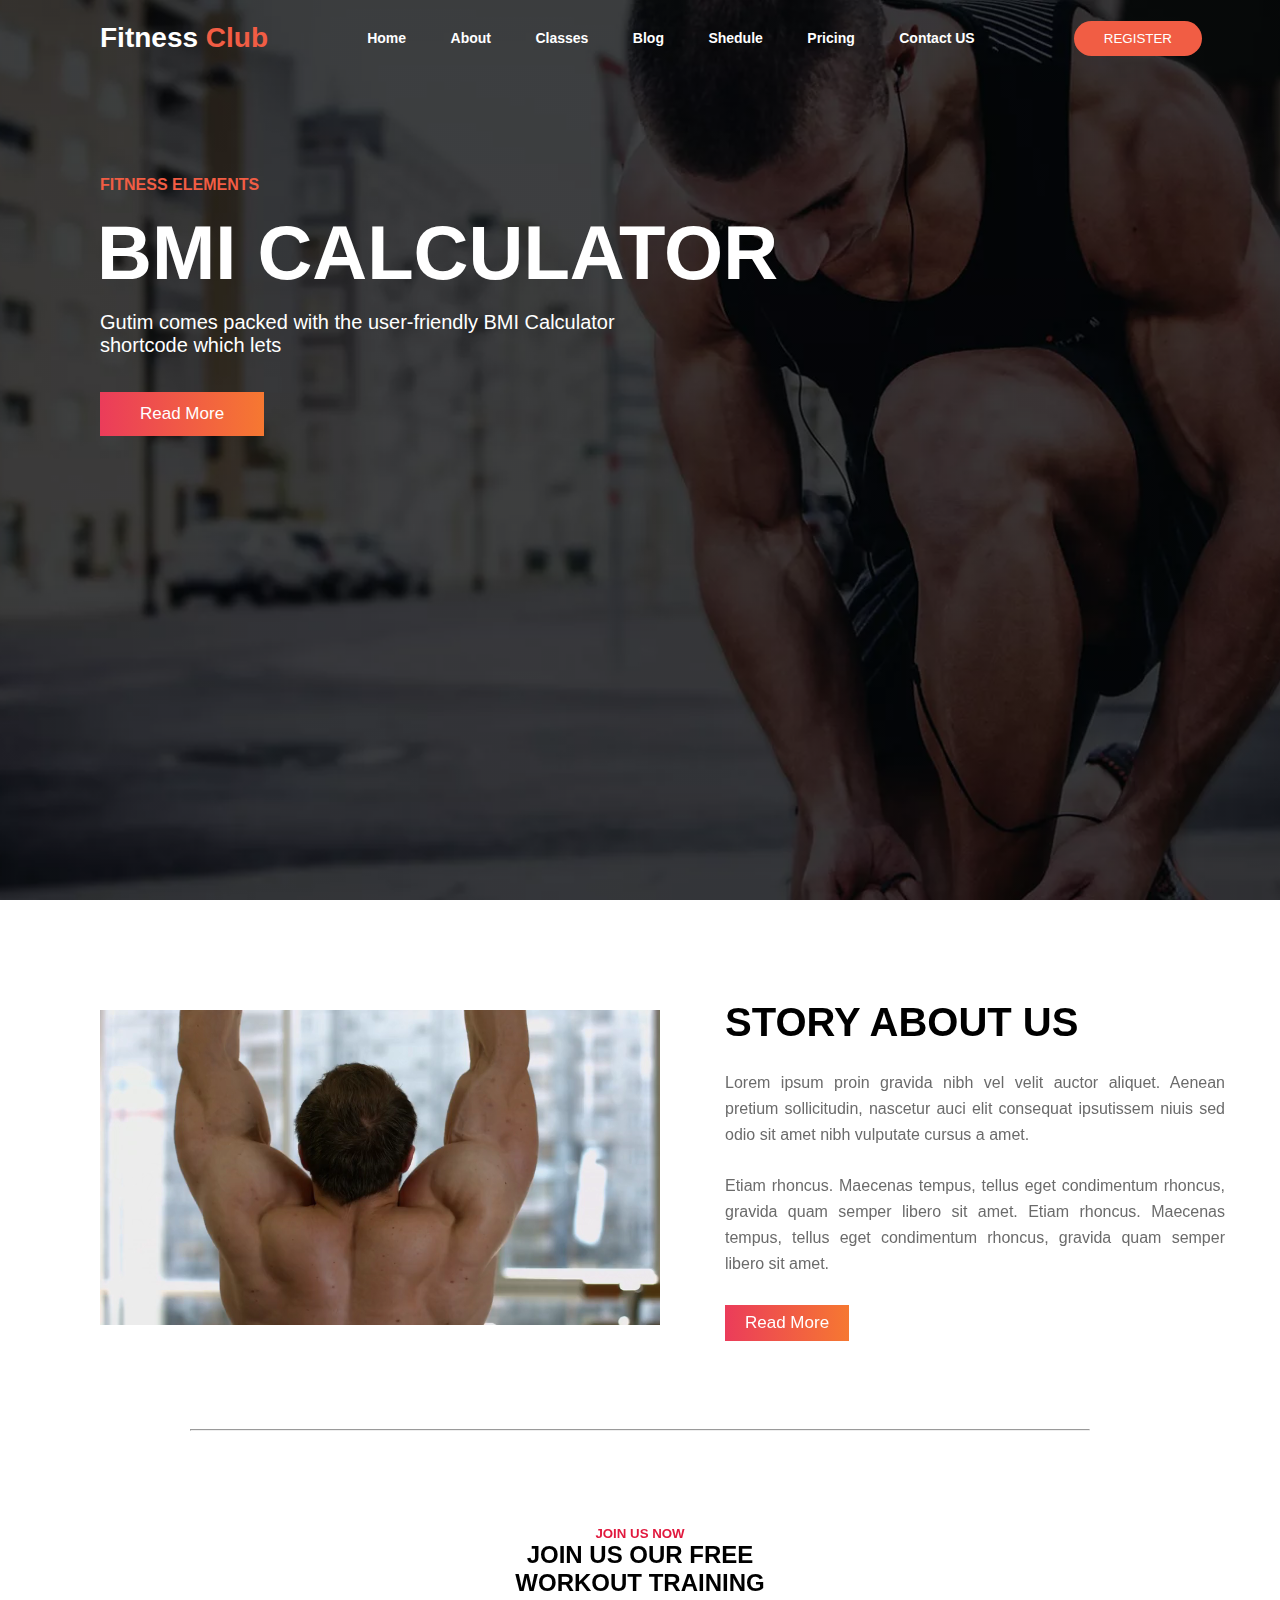
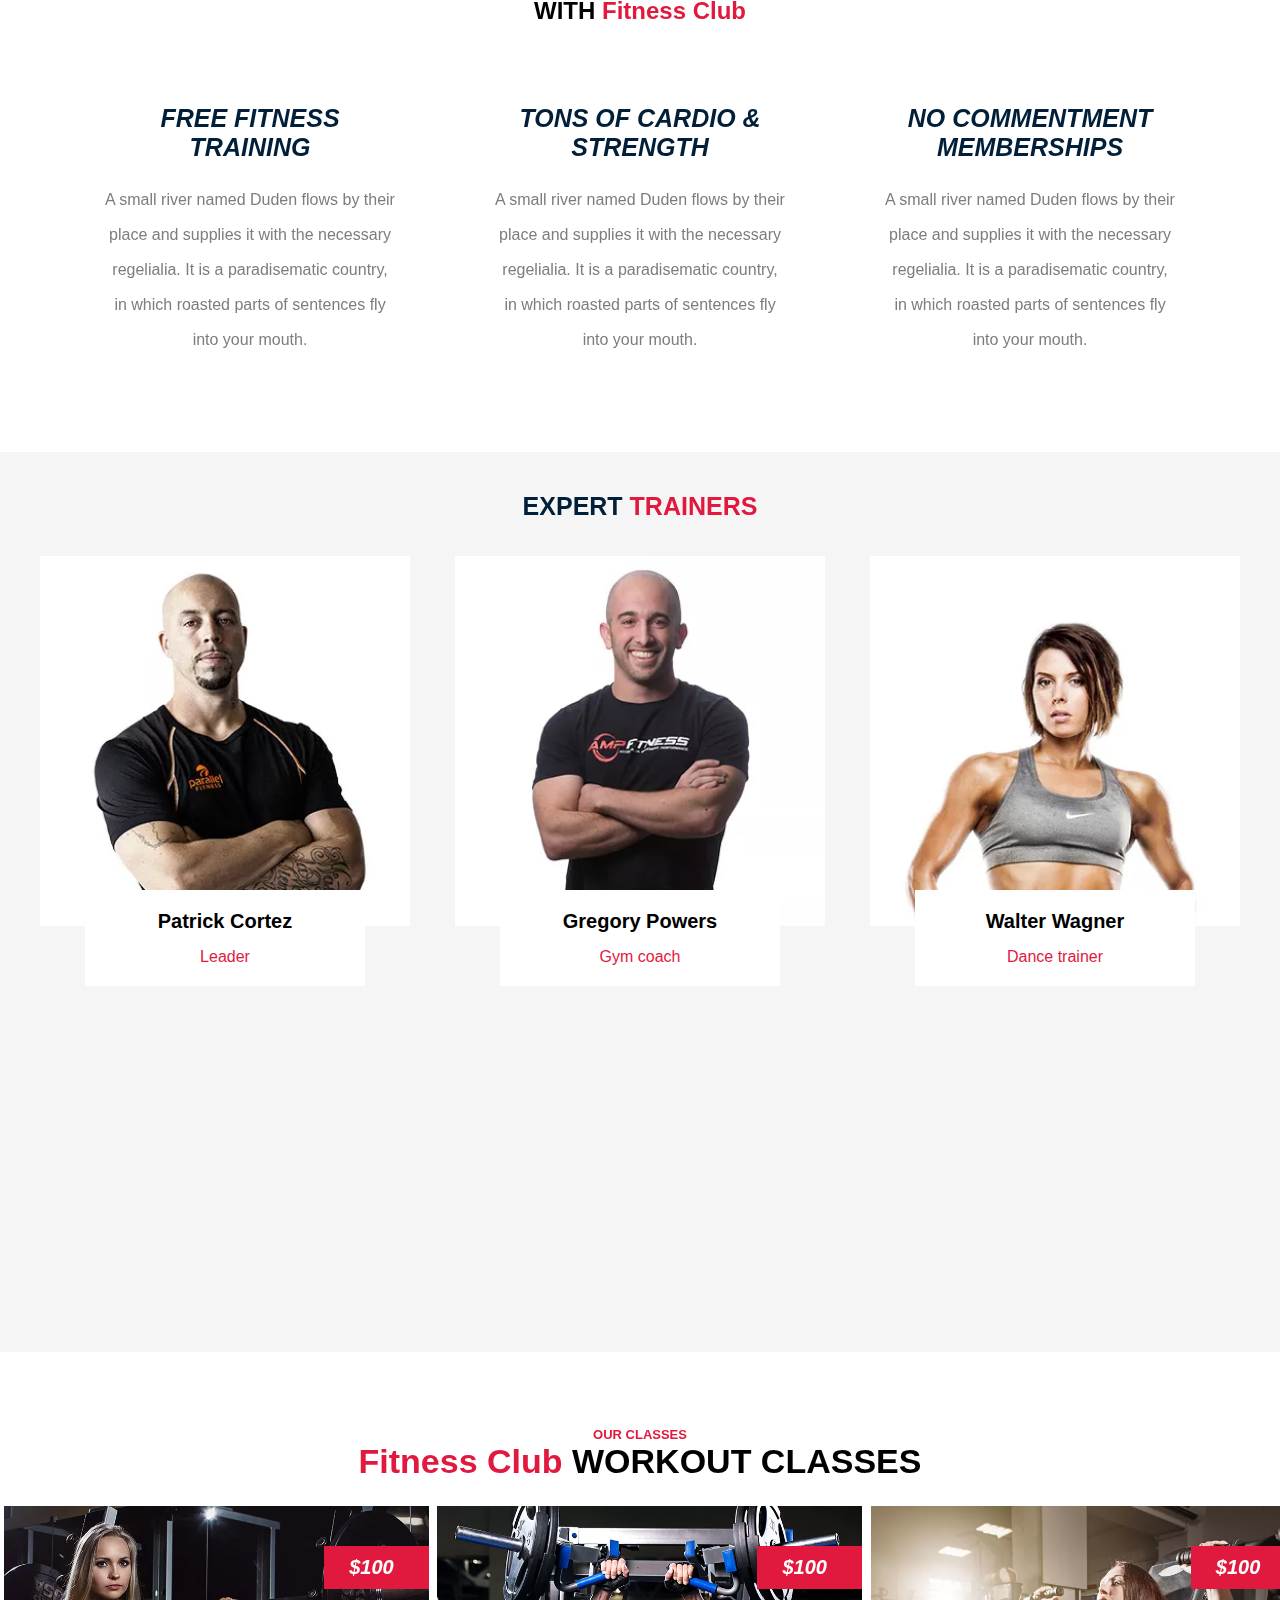
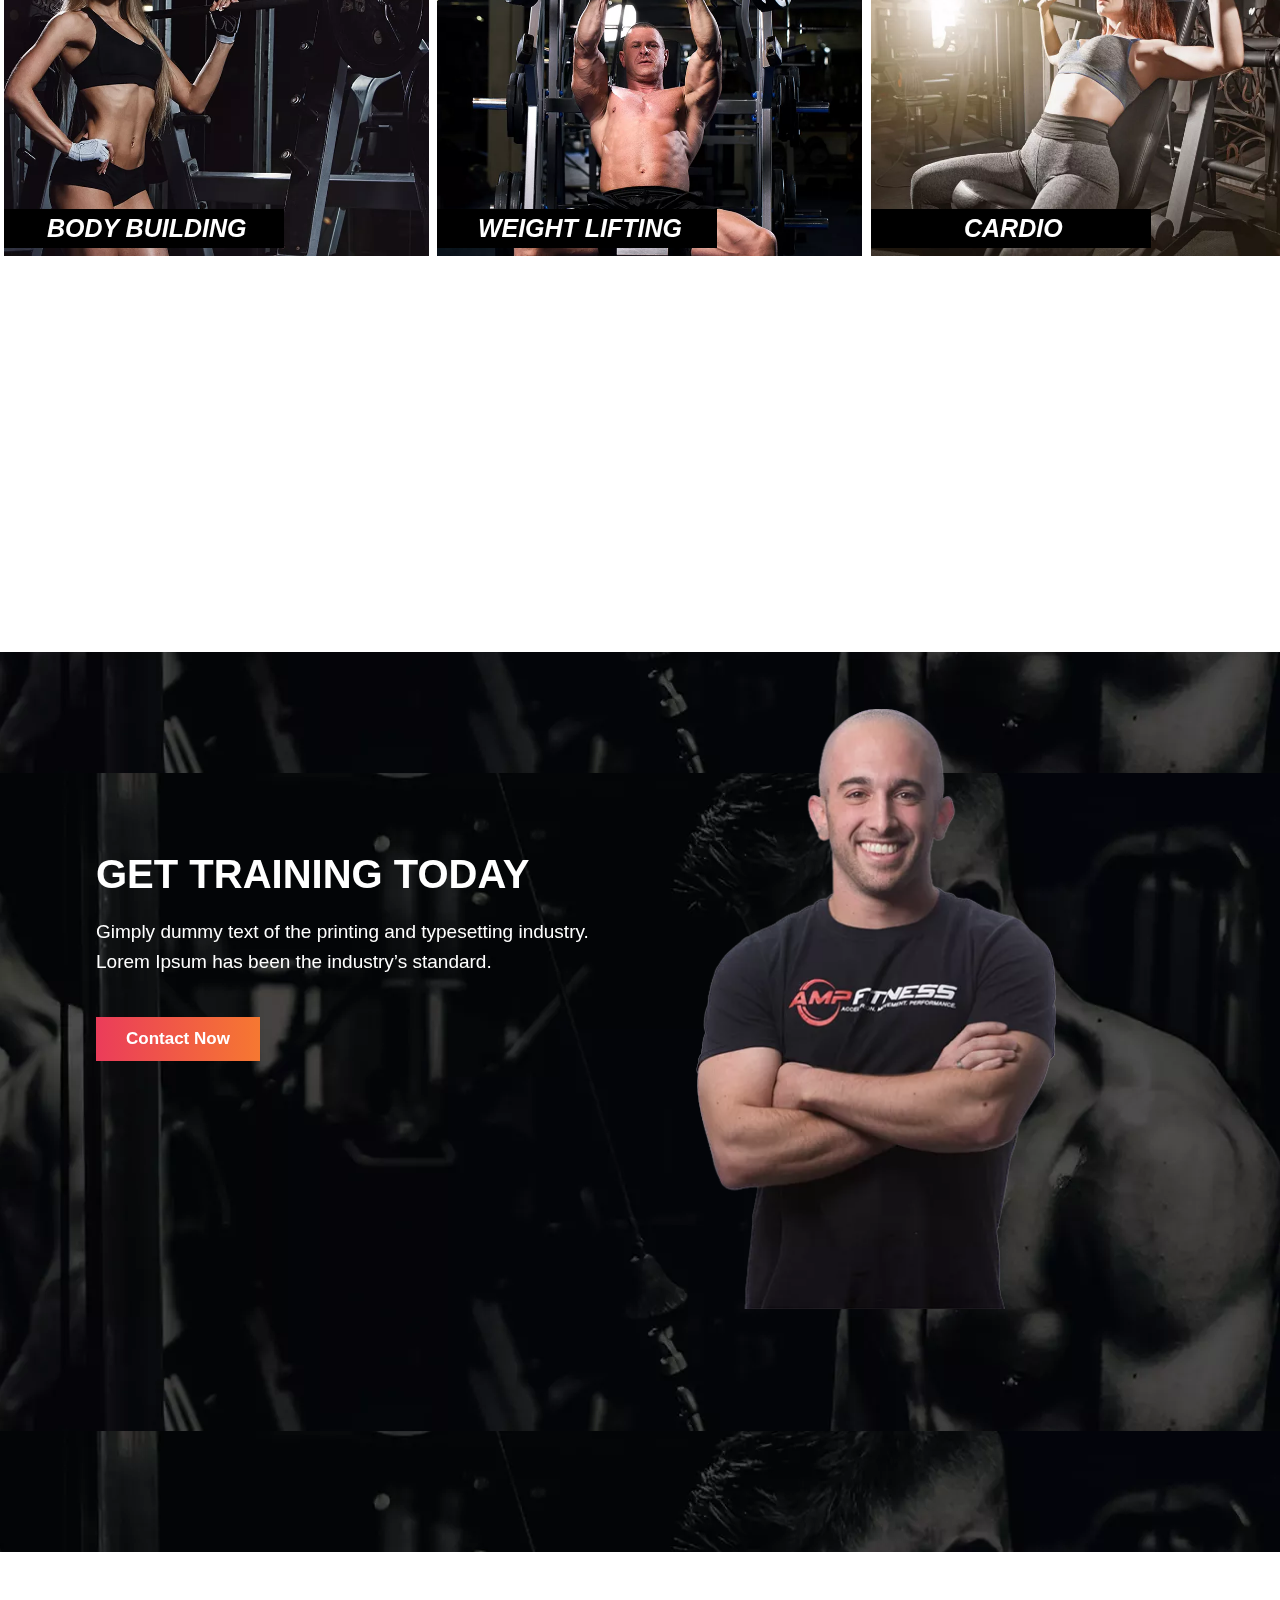
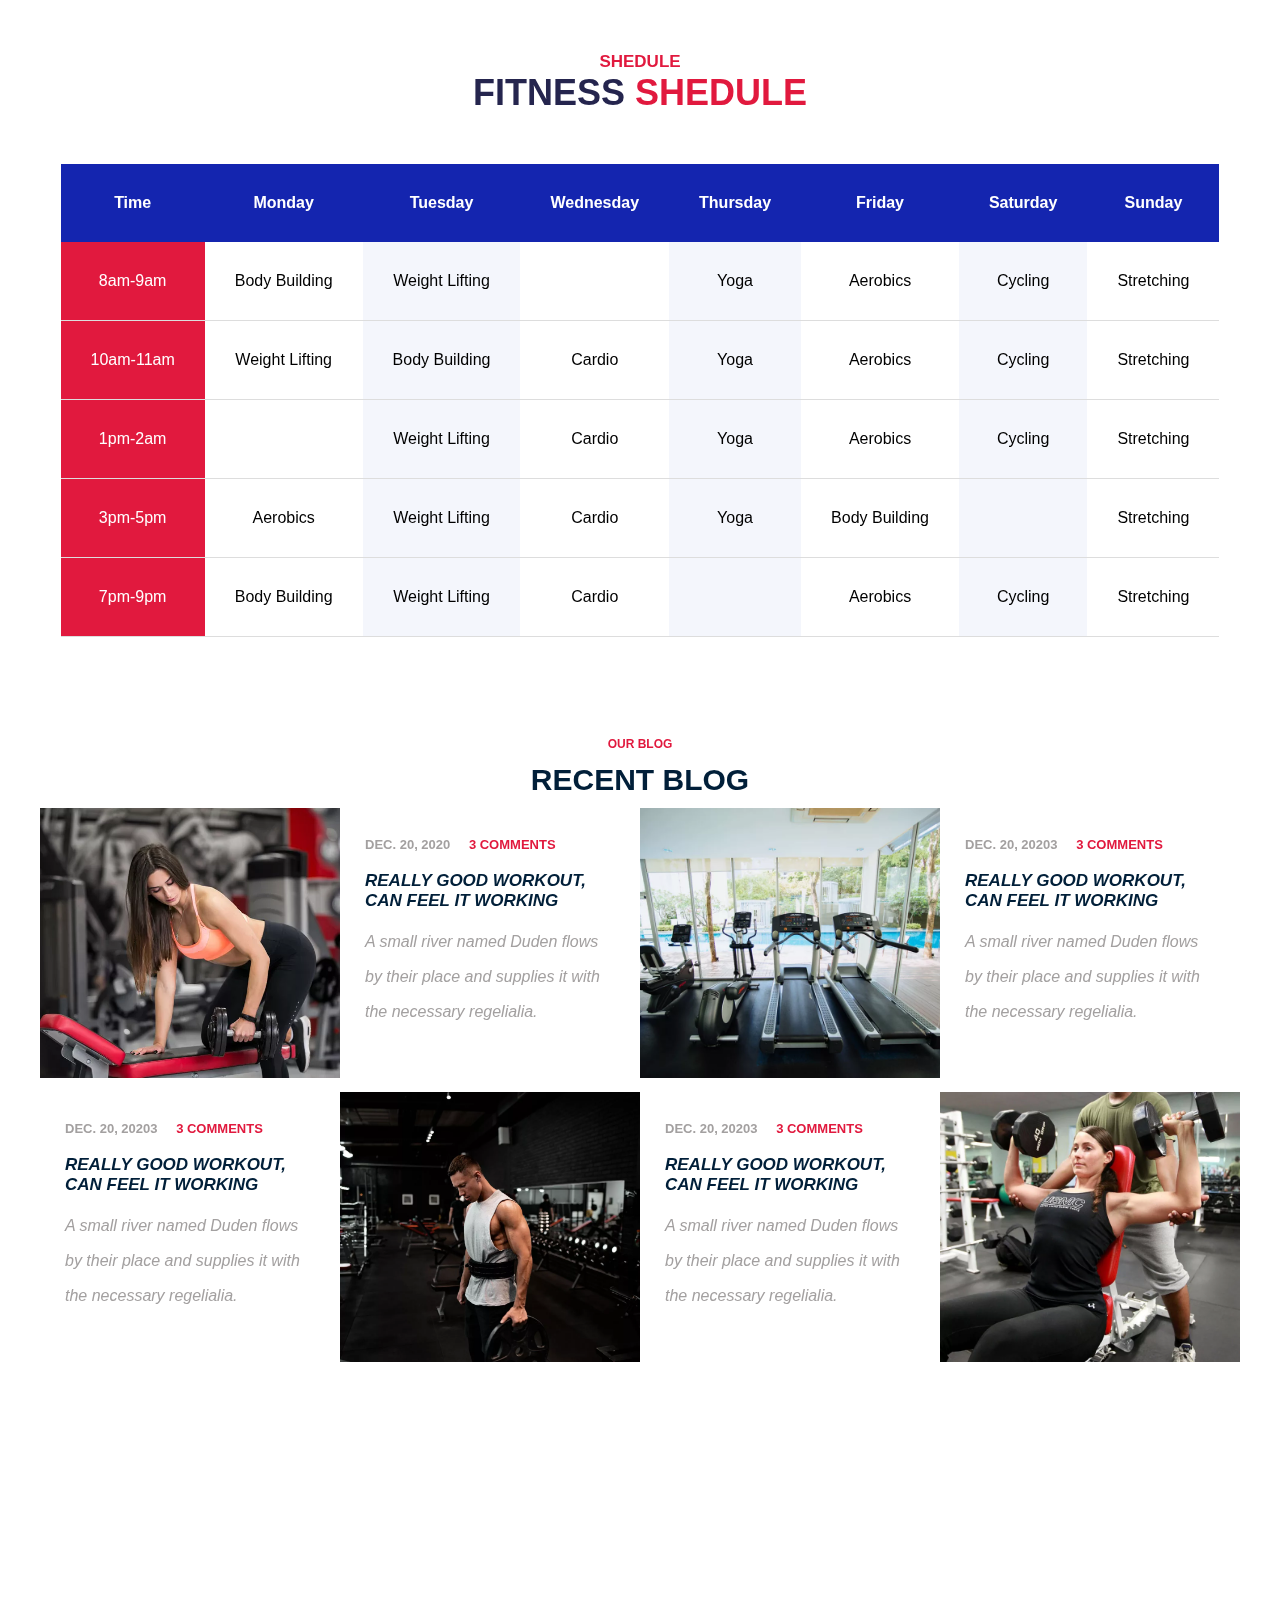
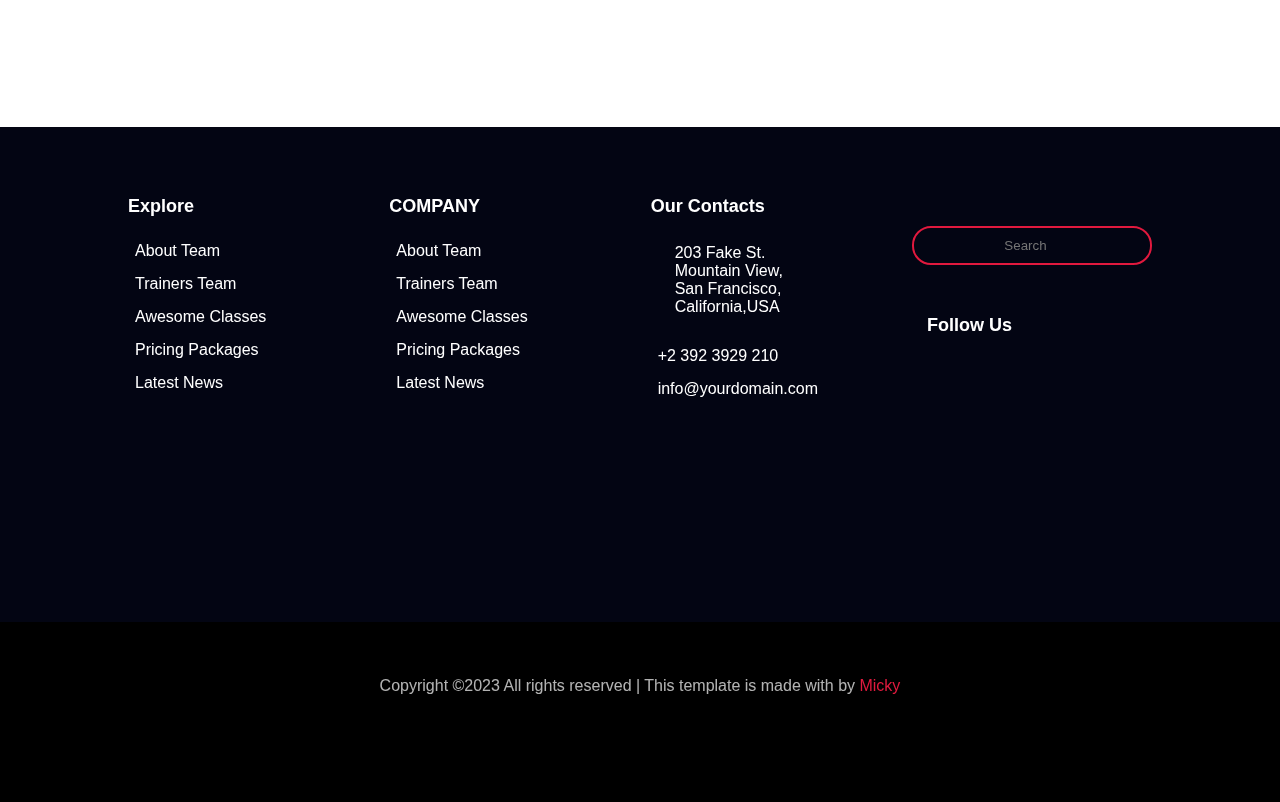
==== Gym/index.html @ 8b06052c "Final Project" ====
<!DOCTYPE html>
<html lang="en">

<head>
  <meta charset="UTF-8" />
  <meta http-equiv="X-UA-Compatible" content="IE=edge" />
  <meta name="viewport" content="width=device-width, initial-scale=1.0" />
  <title>Fitness Club</title>
  <link rel="stylesheet" href="css/gym.css">
  <link rel="shortcut icon" href="Media/favicon.ico" type="image/x-icon">
  <link rel="stylesheet" href="https://cdnjs.cloudflare.com/ajax/libs/font-awesome/6.4.2/css/all.min.css"
    integrity="sha512-z3gLpd7yknf1YoNbCzqRKc4qyor8gaKU1qmn+CShxbuBusANI9QpRohGBreCFkKxLhei6S9CQXFEbbKuqLg0DA=="
    crossorigin="anonymous" referrerpolicy="no-referrer" />
</head>

<body>
  <!--------------------------------navbar-------------------------------->
  <header class="navbar">
    <nav>
      <h2 class="logo">Fitness <span class="logospan">Club</span></h2>
      <ul>
        <li><a href="Gym.html">Home</a></li>
        <li><a href="about.html">About</a></li>
        <li><a href="Classes.html">Classes</a></li>
        <li><a href="blog.html">Blog</a></li>
        <li><a href="Shedule.html">Shedule</a></li>
        <li><a href="pricing.html">Pricing</a></li>
        <li><a href="Contact us.html">Contact US</a></li>
      </ul>
      <button class="btn"><a href="Registration.html">REGISTER</a></button>
    </nav>
    <!------------------------------discription------------------------------>
    <div class="slider-cont">
      <h4 class="heading">FITNESS ELEMENTS</h4>
      <h3 class="sub-heading">BMI CALCULATOR</h3>
      <p class="slider-disc">
        Gutim comes packed with the user-friendly BMI Calculator
        <br>
        shortcode which lets
      </p>
      <button class="slider-btn">Read More</button>
    </div>
  </header>
  <!---------------------------------Content--------------------------------->
  <div class="trainer-story">
    <div class="story-vid">
      <video autoplay muted loop src="Media/story.mp4"></video>
    </div>
    <div class="story-about">
      <h2>STORY ABOUT US</h2>
      <p>Lorem ipsum proin gravida nibh vel velit auctor aliquet. Aenean pretium sollicitudin, nascetur auci elit
        consequat ipsutissem niuis sed odio sit amet nibh vulputate cursus a amet.</p>
      <p>Etiam rhoncus. Maecenas tempus, tellus eget condimentum rhoncus, gravida quam semper libero sit amet. Etiam
        rhoncus. Maecenas tempus, tellus eget condimentum rhoncus, gravida quam semper libero sit amet.</p>
      <button class="story-btn">Read More</button>
    </div>
  </div>
  <hr>
  <!--------------------------------Services Section-------------------------------->
  <div class="service-container">
    <h5>JOIN US NOW</h5>
    <h2>JOIN US OUR FREE <br> WORKOUT TRAINING <br> WITH <span>Fitness Club</span></h2>
    <div class="card-section">
      <div class="card">
        <img src="https://preview.colorlib.com/theme/dazko/images/svg/001-fitness.svg" alt="">
        <h2>FREE FITNESS <br> TRAINING</h2>
        <p>A small river named Duden flows by their place and supplies it with the necessary regelialia. It is a
          paradisematic country, in which roasted parts of sentences fly into your mouth.</p>
      </div>
      <div class="card">
        <img src="https://preview.colorlib.com/theme/dazko/images/svg/002-treadmill.svg" alt="">
        <h2>TONS OF CARDIO & <br> STRENGTH</h2>
        <p>A small river named Duden flows by their place and supplies it with the necessary regelialia. It is a
          paradisematic country, in which roasted parts of sentences fly into your mouth.</p>
      </div>
      <div class="card">
        <img src="https://preview.colorlib.com/theme/dazko/images/svg/003-vip-card.svg" alt="">
        <h2>NO COMMENTMENT <br> MEMBERSHIPS</h2>
        <p>A small river named Duden flows by their place and supplies it with the necessary regelialia. It is a
          paradisematic country, in which roasted parts of sentences fly into your mouth.</p>
      </div>
    </div>
  </div>
  <!------------------------------------Trainers Section------------------------------------>
  <div class="Trainer-conntainer">
    <h2>EXPERT <span>TRAINERS</span></h2>
    <div class="trainer-section">
      <div class="trainer-card">
        <img src="Media/trainer-1.jpg.webp" alt="Patrick Cortez">
        <div class="trainer-text">
          <h2>Patrick Cortez</h2>
          <h3>Leader</h3>
          <p>non numquam eius modi tempora incidunt ut labore et dolore magnam aliquam quaerat voluptatem.</p>
        </div>
      </div>
      <div class="trainer-card">
        <img src="Media/trainer-2.jpg.webp" alt="Patrick Cortez">
        <div class="trainer-text">
          <h2>Gregory Powers</h2>
          <h3>Gym coach</h3>
          <p>non numquam eius modi tempora incidunt ut labore et dolore magnam aliquam quaerat voluptatem.</p>
        </div>
      </div>
      <div class="trainer-card">
        <img src="Media/trainer-3.jpg.webp" alt="Patrick Cortez">
        <div class="trainer-text">
          <h2>Walter Wagner</h2>
          <h3>Dance trainer</h3>
          <p>non numquam eius modi tempora incidunt ut labore et dolore magnam aliquam quaerat voluptatem.</p>
        </div>
      </div>

    </div>

  </div>
  <!------------------------------------Classes section------------------------------------>
  <div class="classes-container">
    <h4>OUR CLASSES</h4>
    <h3> <span>Fitness Club</span> WORKOUT CLASSES</h3>
    <div class="classes-cards">
      <div class="class-card card-2">
        <h4>$100</h4>
        <h3><a href="#">BODY BUILDING</a> </h3>
      </div>
      <div class="class-card card-1">
        <h4><span>$100</span></h4>
        <h3><a href="#">WEIGHT LIFTING</a> </h3>
      </div>
      <div class="class-card card-3">
        <h4><span>$100</span></h4>
        <h3><a href="#">CARDIO</a> </h3>
      </div>
    </div>
  </div>
  <!------------------------------------Trainer Banner section------------------------------------>
  <div class="trainer-banner">
    <div class="trainer-banner-section">
      <div class="trainer-banner-text">
        <h3>GET TRAINING TODAY</h3>
        <p>
          Gimply dummy text of the printing and typesetting industry. Lorem
          Ipsum has been the industry’s standard.
        </p>
        <button class="trainer-banner-btn">Contact Now</button>
      </div>
      <div class="trainer-banner-imgbox">
        <img src="Media/trainer-banner-person.png" alt="" />
      </div>
    </div>
  </div>
  <!-----------------------------------------Shedule----------------------------------------->
  <div class="shedule-container">
    <h3>SHEDULE</h3>
    <h4>FITNESS <span>SHEDULE</span></h4>
    <div class="shedule-table">
      <table>
        <thead>
          <tr>
            <th>Time</th>
            <th>Monday</th>
            <th>Tuesday</th>
            <th>Wednesday</th>
            <th>Thursday</th>
            <th>Friday</th>
            <th>Saturday</th>
            <th>Sunday</th>
          </tr>
        </thead>
        <tbody>
          <tr>
            <td class="Shedule-timing">8am-9am</td>
            <td>Body Building</td>
            <td>Weight Lifting</td>
            <td></td>
            <td>Yoga</td>
            <td>Aerobics</td>
            <td>Cycling</td>
            <td>Stretching</td>
          </tr>
          <tr>
            <td class="Shedule-timing">10am-11am</td>
            <td>Weight Lifting</td>
            <td>Body Building</td>
            <td>Cardio</td>
            <td>Yoga</td>
            <td>Aerobics</td>
            <td>Cycling</td>
            <td>Stretching</td>
          </tr>
          <tr>
            <td class="Shedule-timing">1pm-2am</td>
            <td></td>
            <td>Weight Lifting</td>
            <td>Cardio</td>
            <td>Yoga</td>
            <td>Aerobics</td>
            <td>Cycling</td>
            <td>Stretching</td>
          </tr>
          <tr>
            <td class="Shedule-timing">3pm-5pm</td>
            <td>Aerobics</td>
            <td>Weight Lifting</td>
            <td>Cardio</td>
            <td>Yoga</td>
            <td>Body Building</td>
            <td></td>
            <td>Stretching</td>
          </tr>
          <tr>
            <td class="Shedule-timing">7pm-9pm</td>
            <td>Body Building</td>
            <td>Weight Lifting</td>
            <td>Cardio</td>
            <td></td>
            <td>Aerobics</td>
            <td>Cycling</td>
            <td>Stretching</td>
          </tr>
        </tbody>
      </table>
    </div>
  </div>
  <!------------------------------------Our Blogs------------------------------------>
  <div class="blog-container">
    <h4>OUR BLOG</h4>
    <h3>RECENT BLOG</h3>
    <div class="blogcard-container">
      <div class="blog-cards">
        <img src="Media/blog1.webp" alt="">
      </div>
      <div class="blog-text">
        <h3>DEC. 20, 2020 <span>3 COMMENTS</span></h3>
        <h2>REALLY GOOD WORKOUT, CAN FEEL IT WORKING</h2>
        <p>A small river named Duden flows by their place and supplies it with the necessary regelialia.</p>
      </div>
      <div class="blog-cards">
        <img src="Media/blog2.webp" alt="">
      </div>
      <div class="blog-text">
        <h3>DEC. 20, 20203 <span>3 COMMENTS</span></h3>
        <h2>REALLY GOOD WORKOUT, CAN FEEL IT WORKING</h2>
        <p>A small river named Duden flows by their place and supplies it with the necessary regelialia.</p>
      </div>
      <div class="blog-text">
        <h3>DEC. 20, 20203 <span>3 COMMENTS</span></h3>
        <h2>REALLY GOOD WORKOUT, CAN FEEL IT WORKING</h2>
        <p>A small river named Duden flows by their place and supplies it with the necessary regelialia.</p>
      </div>
      <div class="blog-cards">
        <img src="Media/blog3.webp" alt="">
      </div>
      <div class="blog-text">
        <h3>DEC. 20, 20203 <span>3 COMMENTS</span></h3>
        <h2>REALLY GOOD WORKOUT, CAN FEEL IT WORKING</h2>
        <p>A small river named Duden flows by their place and supplies it with the necessary regelialia.</p>
      </div>
      <div class="blog-cards">
        <img src="Media/blog4.webp" alt="">
      </div>
    </div>
  </div>
  <!------------------------------------Footer------------------------------------>
  <footer>
    <div class="footer-container">
      <div class="mini-container">
        <div class="footer-box">
          <h4>Explore</h4>
          <ul>
            <li><i class="fa-solid fa-arrow-right"></i>About Team</li>
            <li><i class="fa-solid fa-arrow-right"></i>Trainers Team</li>
            <li><i class="fa-solid fa-arrow-right"></i>Awesome Classes</li>
            <li><i class="fa-solid fa-arrow-right"></i>Pricing Packages</li>
            <li><i class="fa-solid fa-arrow-right"></i>Latest News</li>
          </ul>
        </div>
        <div class="footer-box">
          <h4>COMPANY</h4>
          <ul>
            <li><i class="fa-solid fa-arrow-right"></i>About Team</li>
            <li><i class="fa-solid fa-arrow-right"></i>Trainers Team</li>
            <li><i class="fa-solid fa-arrow-right"></i>Awesome Classes</li>
            <li><i class="fa-solid fa-arrow-right"></i>Pricing Packages</li>
            <li><i class="fa-solid fa-arrow-right"></i>Latest News</li>
          </ul>
        </div>
        <div class="footer-box">
          <h4>Our Contacts</h4>
          <ul>
            <li><i class="fa-solid fa-map " style="color: #e1193e;"></i>
              <div class="edit-address"> 203 Fake St. Mountain View, San
                Francisco, California,USA</div>
            </li>
            <li><i class="fa-solid fa-phone" style="color: #e11a3e;"></i>+2 392 3929 210</li>
            <li><i class="fa-solid fa-paper-plane" style="color: #e1193e;"></i>info@yourdomain.com</li>
          </ul>
        </div>

        <div class="footer-social">
          <input type="search" name="search" id="" placeholder="Search" class="footer-search">
          <h4>Follow Us</h4>
          <ul>
            <li><i class="fa-brands fa-facebook"></i></li>
            <li><i class="fa-brands fa-twitter"></i></li>
            <li><i class="fa-brands fa-instagram"></i></li>
            <li><i class="fa-brands fa-linkedin"></i></li>
          </ul>
        </div>
      </div>
    </div>
    <div class="copyright-container">
      <p>Copyright ©2023 All rights reserved | This template is made with <i class="fa-solid fa-masks-theater"></i> by
        <a href="#">Micky</a></p>
    </div>
  </footer>
</body>

</html>
---- Gym/css/gym.css ----
* {
    margin: 0px;
    padding: 0px;
    box-sizing: border-box;
    color: white;
    font-family: sans-serif;
  }

  /*---------------------------------navbar---------------------------------*/
  .navbar {
    height: 100vh;
    width: 100%;
    background-image: linear-gradient(rgba(0, 0, 0, 0.5),
        rgba(0, 0, 0, 0.5)),
      url(../Media/hero-bg.jpg.webp);
    background-size: cover;
    background-position: center;
  }

  nav {
    display: flex;
    align-items: center;
    justify-content: space-between;
    padding-top: 20px;
    padding-left: 100px;
    padding-right: 78px;
  }

  .logo {
    font-size: 28px;
    font-weight: bold;
    color: white;
  }

  .logospan {
    color: #f15d44;
  }

  nav ul li {
    list-style: none;
    display: inline-block;
    padding: 10px 20px;
    font-weight: bold;
    font-size: 14px;
  }

  nav ul li a {
    text-decoration: none;
    color: white;
  }

  nav ul li a:hover {
    color: #f15d44;
  }

  .btn {
    padding: 10px 30px;
    border: none;
    border-radius: 20px;
    background-color: #f15d44;
    transition: 0.4;
  }
  .btn A{
    text-decoration: none;
  }
  .btn:hover {
    transform: scale(1.1);
    cursor: pointer;
  }

  /* <!------------------------------discription------------------------------> */
  .heading {
    margin: 120px 0px 0px 100px;
    color: #f15d44;
  }

  .sub-heading {
    font-size: 76px;
    font-weight: 600;
    margin: 15px 0px 0px 97px;
  }

  .slider-disc {
    margin: 15px 0px 0px 100px;
    font-size: 20px;
  }

  .slider-btn {
    font-size: 17px;
    padding: 12px 40px;
    margin: 35px 0px 0px 100px;
    background: linear-gradient(to right, #eb3c5a, #f67831);
    border: none;
  }

  .slider-btn:hover {
    border: 1px solid #f15d44;
    background: none;
    color: #f15d44;
  }

  /*--------------------------------story--------------------------------*/
  .trainer-story {
    display: flex;
    justify-content: space-between;
  }

  .story-vid video {
    height: 315px;
    width: 560px;
    margin: 110px 15px 100px 100px;
  }

  .story-about {
    color: black;
    margin-top: 100px;
  }

  .story-about h2 {
    color: black;
    font-size: 40px;
    font-weight: 795;
    padding-left: 50px;
    margin-bottom: 25px;
  }

  .story-about p {
    padding-left: 50px;
    padding-right: 100px;
    color: #6b6b6b;
    line-height: 26px;
    text-align: justify;
    font-size: 16px;
    font-weight: 400;
    margin-bottom: 25px;
    width: 650px;
  }

  .story-btn {
    font-size: 17px;
    padding: 8px 20px 8px 20px;
    margin: 3px 0px 0px 50px;
    background: linear-gradient(to right, #eb3c5a, #f67831);
    border: none;
  }
hr{
    width: 900px;
    margin: auto;
}
  /* <!--------------------------------Service Section--------------------------------> */
  .service-container {
          text-align: center;
          margin: 95px 0px;

      }

      .service-container h5 {
          color: #e1193e;
      }
      .service-container h2{
        color: black;
      }

      .service-container h2 span {
          color: #e1193e;
      }
      .card-section{
          display: flex;
          margin: auto;
          width: 1170px;
      }
      .card img{
          width: 100px;
          padding-bottom: 25px;
          padding-top: 50px;
      }
      .card{
          flex-basis: 35%;
          justify-content: space-around;
          padding: 0px 50px;
      }
      .card h2{
          font-style: italic;
          color: #011f39;
          font-size: 25px;
          font-weight: 800;
          padding-bottom: 20px;
      }
      .card p{
          text-align: center;
          color: rgb(125, 125, 125);
          line-height: 35px;
      }
      /*------------------------------Trainer-section------------------------------*/
      .Trainer-conntainer {
        height: 100vh;
        background-color: #f5f5f5;
        text-align: center;
    }

    .Trainer-conntainer h2 {
        font-size: 25px;
        font-weight: 800;
        padding-top: 40px;
        margin-bottom: 35px;
        color: #011f39;
    }

    .Trainer-conntainer h2 span {
        color: #e1193e;
    }

    .trainer-section {
        display: flex;
        justify-content: space-between;
        text-align: left;
        width: 1200px;
        margin: auto;
    }

    .trainer-section img {
        height: 370px;
        width: 370px;
        object-fit: cover;
    }
    .trainer-text{
        margin: auto;
        background-color: white;
        width: 280px;
        text-align: center;
        position: relative;
        bottom: 40px;
        transition: all 1s ease-in-out;
    }
    .trainer-text:hover{
        transform: translateY(-130px);
    }
    .trainer-text h2{
        color: black;
        font-size: 20px;
        font-weight: 700;
        padding-top: 20px;
    }
    .trainer-text h3{
        color: #e1193e;
        font-size: 16px;
        font-weight: 300;
        position: relative;bottom: 20px;
    }
    .trainer-text p{
        padding: 15px;
        color: rgb(185, 175, 175);
        line-height: 30px;
        position: relative;
        bottom: 20px;
        display: none;
        transition: all 1s ease-in-out;
    }
    
    .trainer-text:hover p{
        color: #e1193e;
        display: block;
    }
      /*------------------------------classes-section------------------------------*/
      .classes-container{
        height: 100vh;
        text-align: center;
        padding: 25px 0px;
    }
    .classes-container h4{
        color: #e1193e;
        font-size: 13px;
        font-weight: 800;
        margin-top: 50px;
    }
    .classes-container h3{
        font-size: 34px;
        font-weight: 800;
        color: black;
    }
    .classes-container h3 span{
        color: #e1193e;
    }
    .classes-cards{
        width: 1300px;
        margin: auto;
        padding: 25px 0px;
        text-align: start;
        display: flex;
    }
    .card-1{
        background-image: url(../Media/classes2.jpg);
        background-position: center;
        background-size: cover;
    }
    .card-2{
        background-image: url(../Media/classes1.jpg);
        background-position: center;
        background-size: cover;
    }
    .card-3{
        background-image: url(../Media/classes3.jpg);
        background-position: center;
        background-size: cover;
    }
    .class-card{
        margin: auto;
        width: 425px;
        height: 350px;
    }
    .class-card h4{
        font-size: 20px;
        font-weight: 600;
        margin: 40px 0px 0px 320px;
        font-style: italic;
        padding: 10px 50px 10px 25px;
        background-color: #e1193e;
        color: white;
    }

    .class-card h3{
        font-size: 25px;
        font-weight: 800;
        margin: 220px 145px 0px 0px;
        padding: 5px 10px 5px 15px;
        background-color: black;
        text-align: center;
    }
    .class-card h3:hover{
        background-color: blue;
    }
    .class-card h3 a{
        color: white;
        text-decoration: none;
        font-style: italic;
    }
/* <!-----------------------------------------Trainer Banner-----------------------------------------> */
.trainer-banner {
  height: 100vh;
  width: 100%;
  background-image: url(../Media/trainer-banner-bg.jpg);
  background-position: center;
  object-fit: cover;
}

.trainer-banner-section {
  width: 85vw;
  height: 100vh;
  margin: auto;
  display: flex;
}

.trainer-banner-text {
  width: 500px;
}

.trainer-banner-text h3 {
  color: white;
  font-size: 40px;
  font-weight: 600;
  text-transform: uppercase;
  padding-top: 200px;
  padding-bottom: 20px;
}

.trainer-banner-text p {
  color: white;
  font-size: 19px;
  font-weight: 500;
  line-height: 30px;
}

.trainer-banner-btn {
  font-size: 17px;
  padding: 12px 30px;
  margin-top: 40px;
  background: linear-gradient(to right, #eb3c5a, #f67831);
  border: none;
  font-weight: 700;
}

.trainer-banner-btn:hover {
  border: 1px solid #f15d44;
  background: none;
  color: #f15d44;
}

.trainer-banner-imgbox img {
  height: 600px;
  position: relative;
  top: 57px;
  left: 100px;
}
/* <!-----------------------------------------Shedule-----------------------------------------> */
.shedule-container{
  text-align: center;
  margin-top: 100px;
}
.shedule-container h3{
  font-size: 17px;
  font-weight: 700;
  color: #e1193e;
}
.shedule-container h4{
  font-size: 36px;
  font-weight: 800;
  color: rgb(37, 37, 78);
}
.shedule-container h4 span{
  color: #e1193e;
}
.shedule-table{
  margin: 50px auto;
}
table{
  margin: auto;
  border-collapse: collapse;
}
.shedule-table thead tr{
  color: white;
  background-color: #1425af;
}
.shedule-table thead th{
  color: white;
}
.shedule-table tbody tr{
  border-bottom: 1px solid #dddddd;
}
.shedule-table tbody td:nth-child(odd){
  background-color: #f4f6fc;
}
.shedule-table th,
.shedule-table td{
  color: black;
  padding: 30px 30px;
}
.Shedule-timing{
  background-color: #e1193e !important;
  color: white !important;
}
/* <!------------------------------------Our Blogs------------------------------------> */
.blog-container {
  height: 110vh;
  margin-top: 100px;
  text-align: center;
}

.blog-container h4 {
  font-size: 12px;
  font-weight: 800;
  color: #e1193e;
  margin-top: 26px;
}

.blog-container h3 {
  font-size: 30px;
  line-height: 1.9;
  color: #011f39;
  font-weight: 800;
}

.blogcard-container {
  width: 1200px;
  margin: auto;
  display: flex;
  flex-wrap: wrap;

}

.blog-cards img {
  height: 270px;
  width: 300px;
  overflow: hidden;
  margin-bottom: 10px;
  object-fit: cover;
}

.blog-text {
  width: 300px;
  box-sizing: border-box;
  text-align: left;
  padding: 25px;
}

.blog-text h3 {
  font-size: 13px;
  font-weight: 700;
  color: rgb(163, 160, 160)
}

.blog-text h3 span {
  color: #e1193e;
  font-weight: 700;
  margin-left: 15px;
  cursor: pointer;
}

.blog-text h2 {
  font-size: 17px;
  text-align: left;
  font-weight: 800;
  font-style: italic;
  color: #011f39;
  margin-top: 13px;
}

.blog-text h2:hover {
  color: #e1193e;
  cursor: pointer;
}

.blog-text p {
  margin-top: 13px;
  line-height: 35px;
  font-style: italic;
  font-size: 16px;
  font-weight: 400;
  color: rgb(163, 160, 160)
}
/* <!------------------------------------Footer------------------------------------> */
.footer-container {
  height: 55vh;
  background-color: #030513;
  display: flex;
}

.mini-container {
  height: 53vh;
  width: 80vw;
  margin: auto;
  padding-top: 60px;
  display: flex;
  justify-content: space-between;
}

.mini-container ul {
  list-style: none;
  color: rgba(255, 255, 255, 0.7);
}

.mini-container ul li i {
  color: rgba(255, 255, 255, 0.7);
  font-size: 13px;
  padding: 0px 7px 0px 0px;
}
.mini-container ul li:hover i{
  color: #e1193e;
}
.mini-container li{
  margin: 15px 0px;
}
.footer-box{
  width: 200px;
}
.footer-box li:hover {
  color: #e1193e;
  cursor: pointer;
}
.footer-box h4{
  font-size: 18px;
  font-weight: 800;
  color: white;
  padding: 0px 0px 10px 0px;
}
.edit-address{
  width: 130px;
  position: relative;
  left: 24px;
  bottom: 16px;
}
.footer-social h4{
  font-size: 18px;
  font-weight: 800;
  color: white;
  padding: 0px 0px 10px 15px;
}
.footer-social ul{
  display: flex;
  color: white;
  list-style: none;
}
.footer-social ul li i{
  font-size: 25px;
  margin: 0px 15px;
  color: rgba(255, 255, 255, 0.7);
}
.footer-social ul li i:hover{
  color: #e1193e;
  cursor: pointer;
}
.footer-search{
  margin-top: 30px;
  background-color: transparent;
  padding: 10px 10px;
  width: 240px;
  border: 2px solid #e1193e;
  border-radius: 19px;
  margin-bottom: 50px;
  color: white;
  text-align: center;
}
.copyright-container{
  height: 20vh;
  background-color: black;
}
.copyright-container p{
  color: rgba(255, 255, 255, 0.7);
  text-align: center;
  padding: 55px 0px;
  font-size: 16px;
}
.copyright-container a{
  text-decoration: none;
  color: #e11a3e;
}
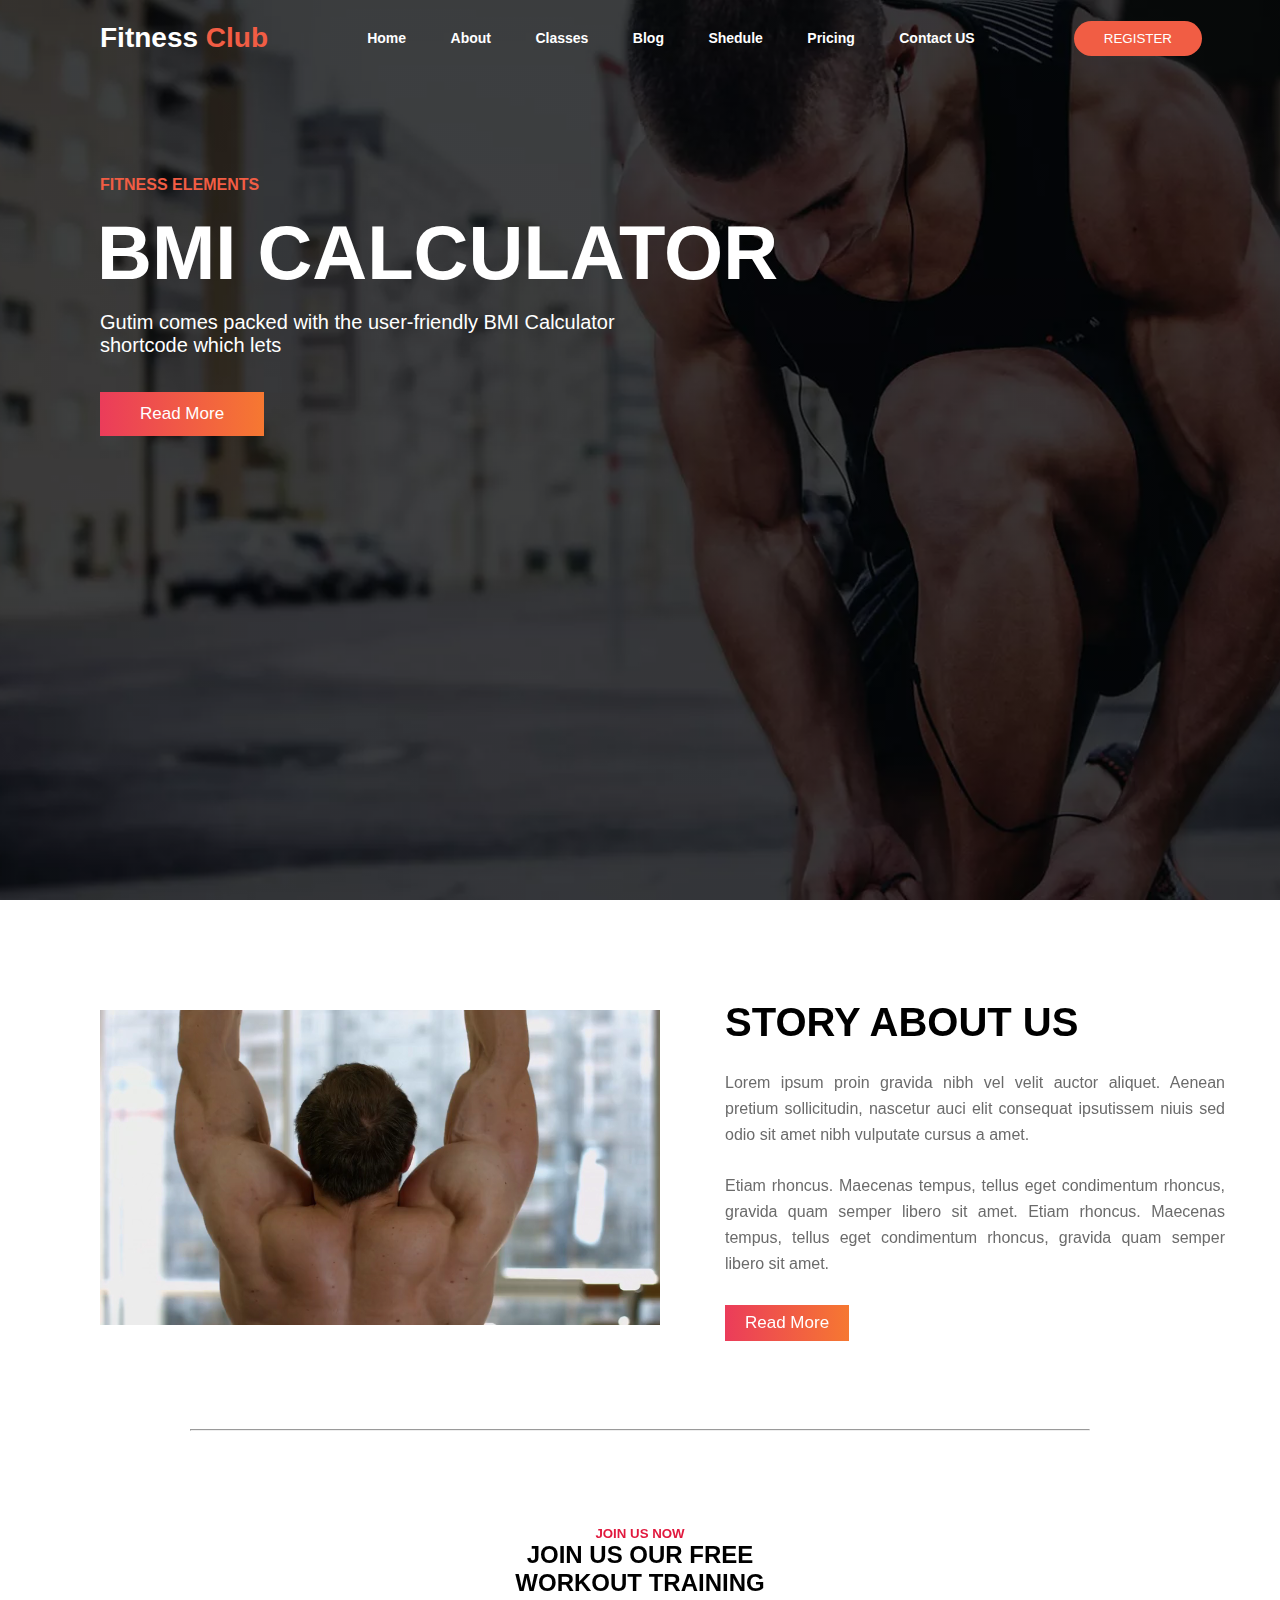
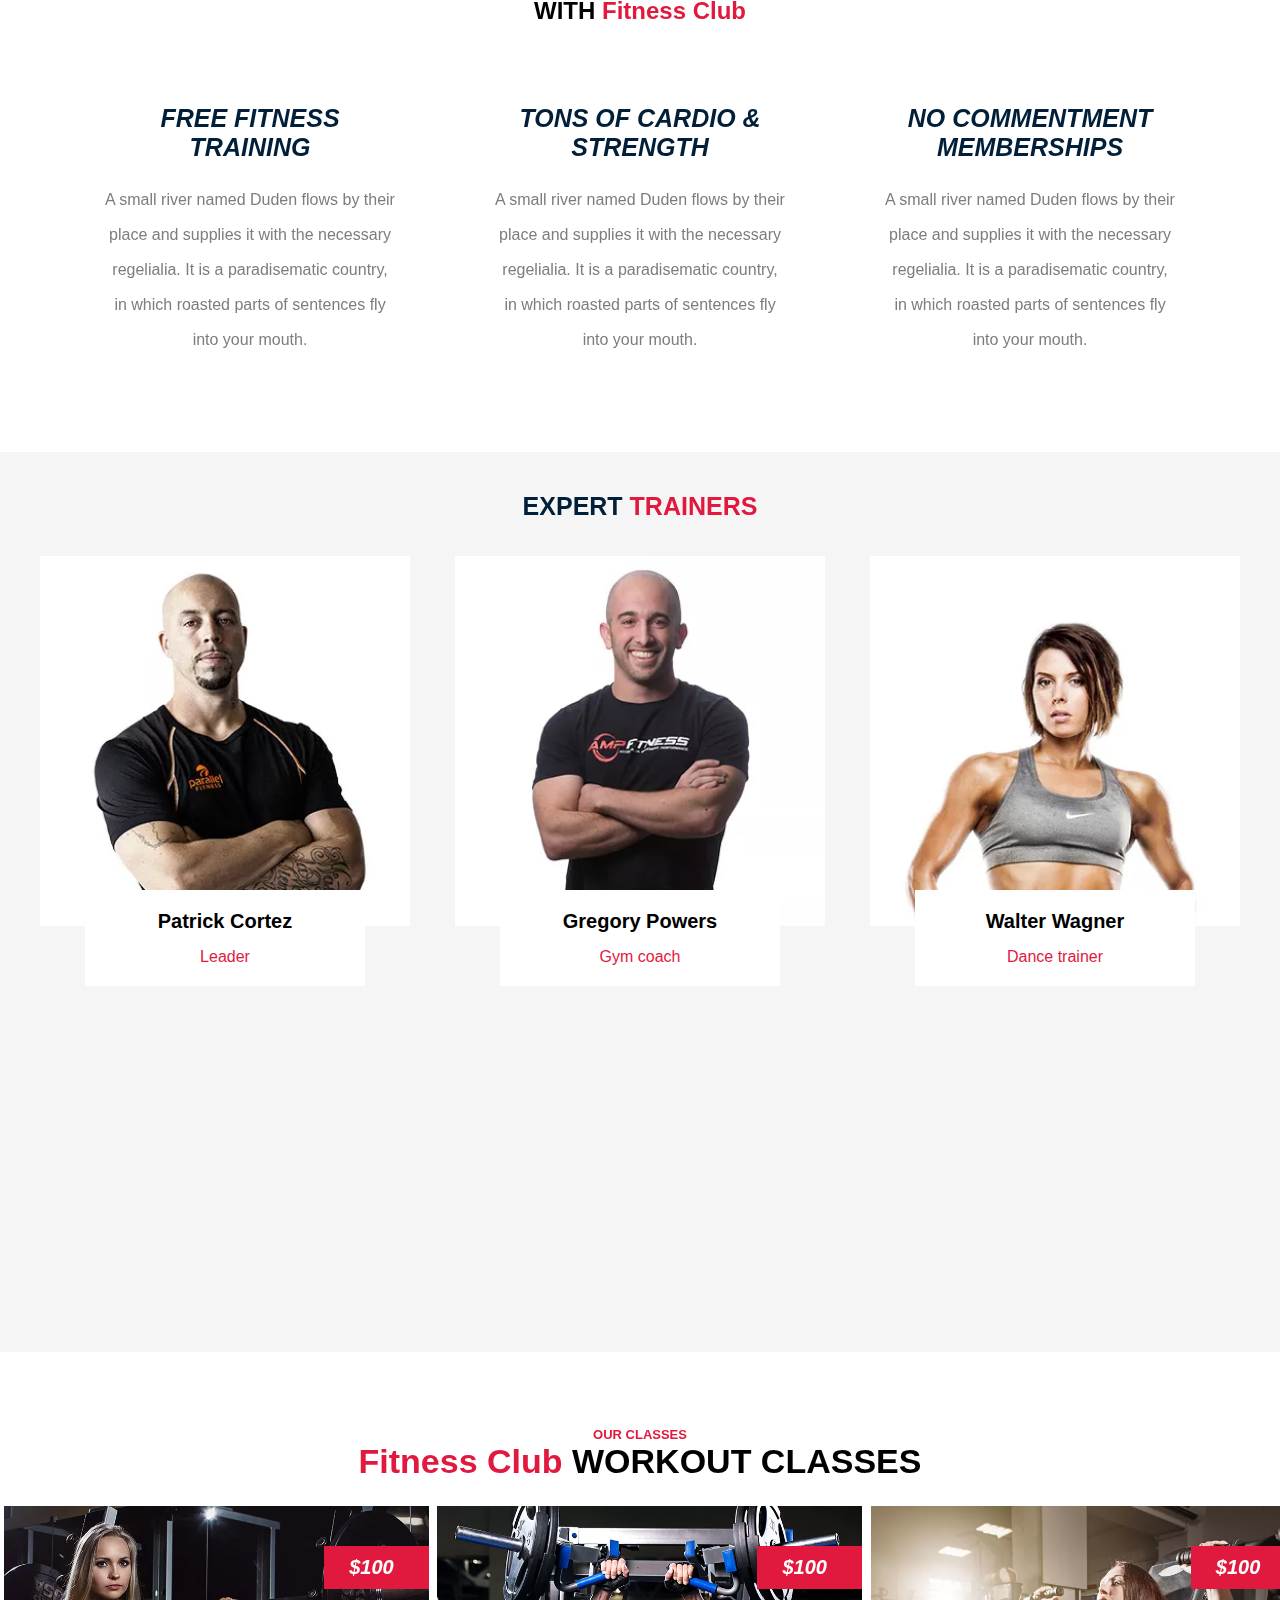
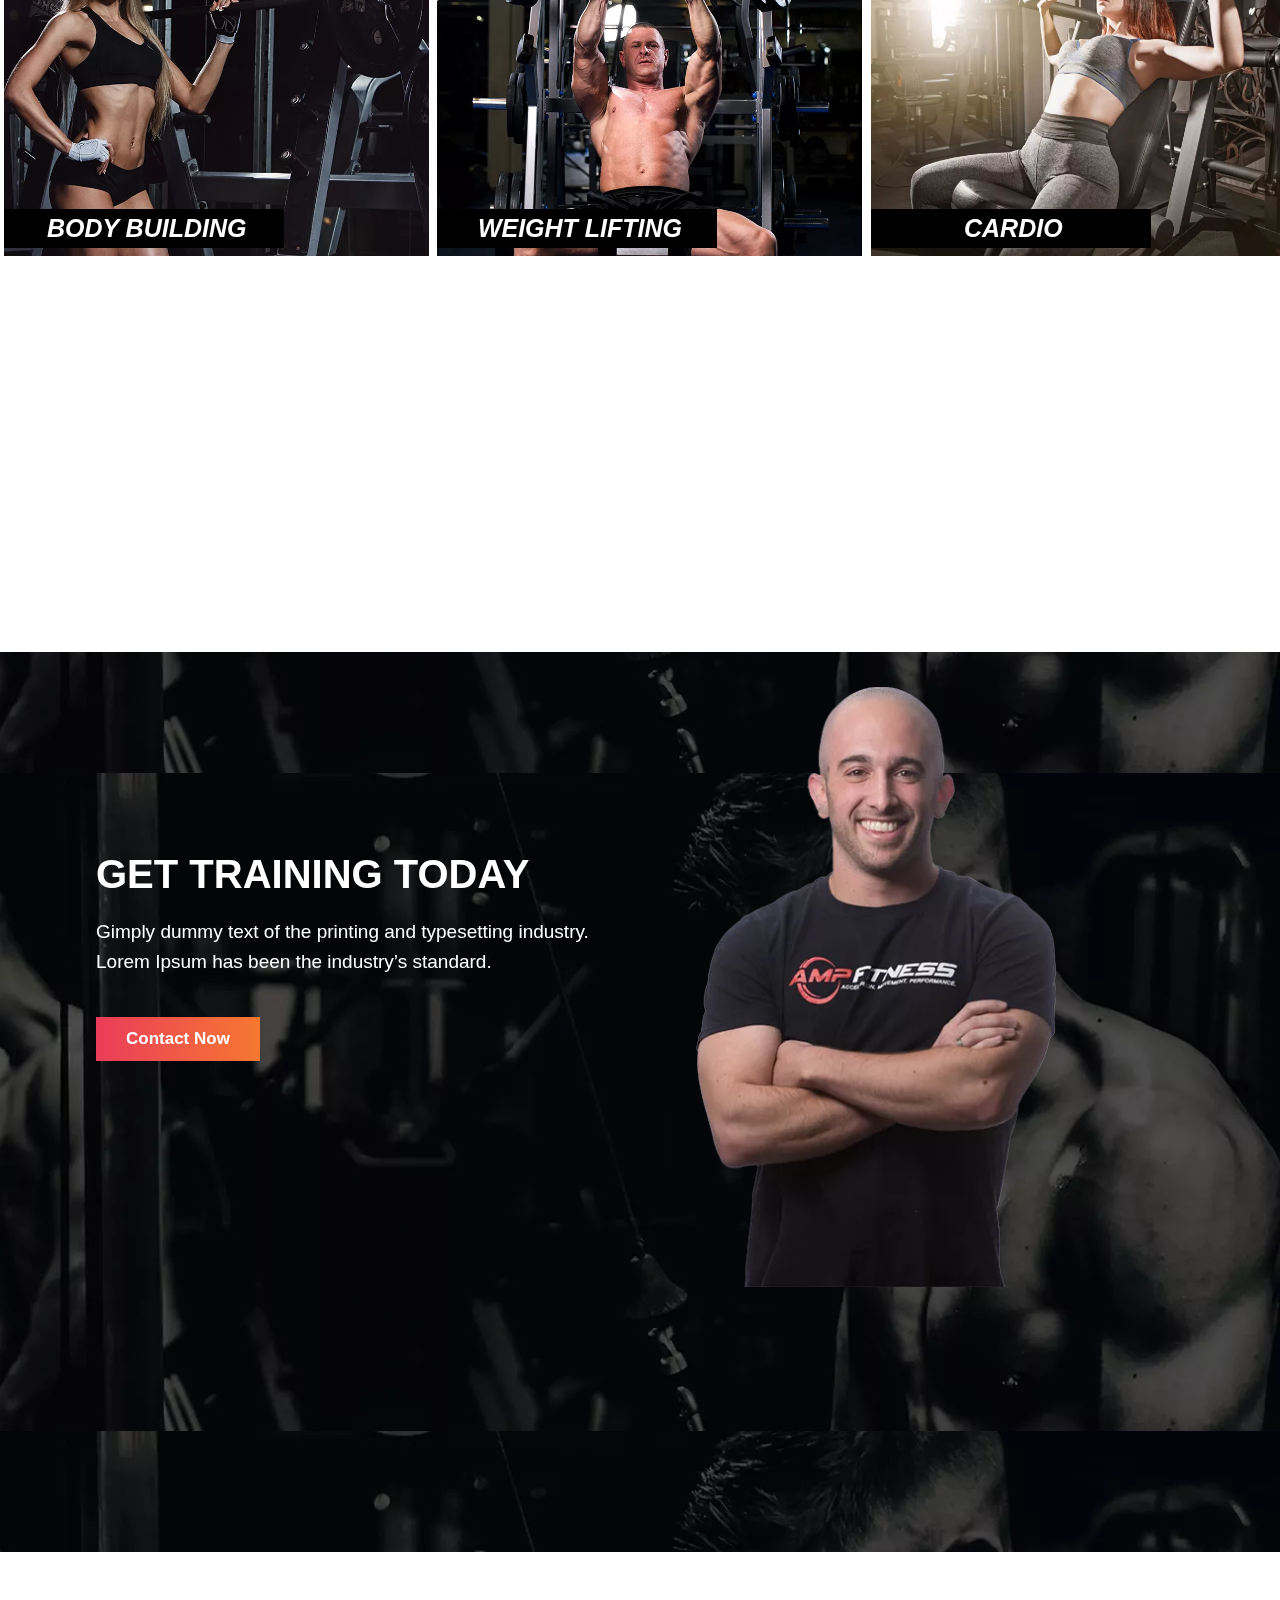
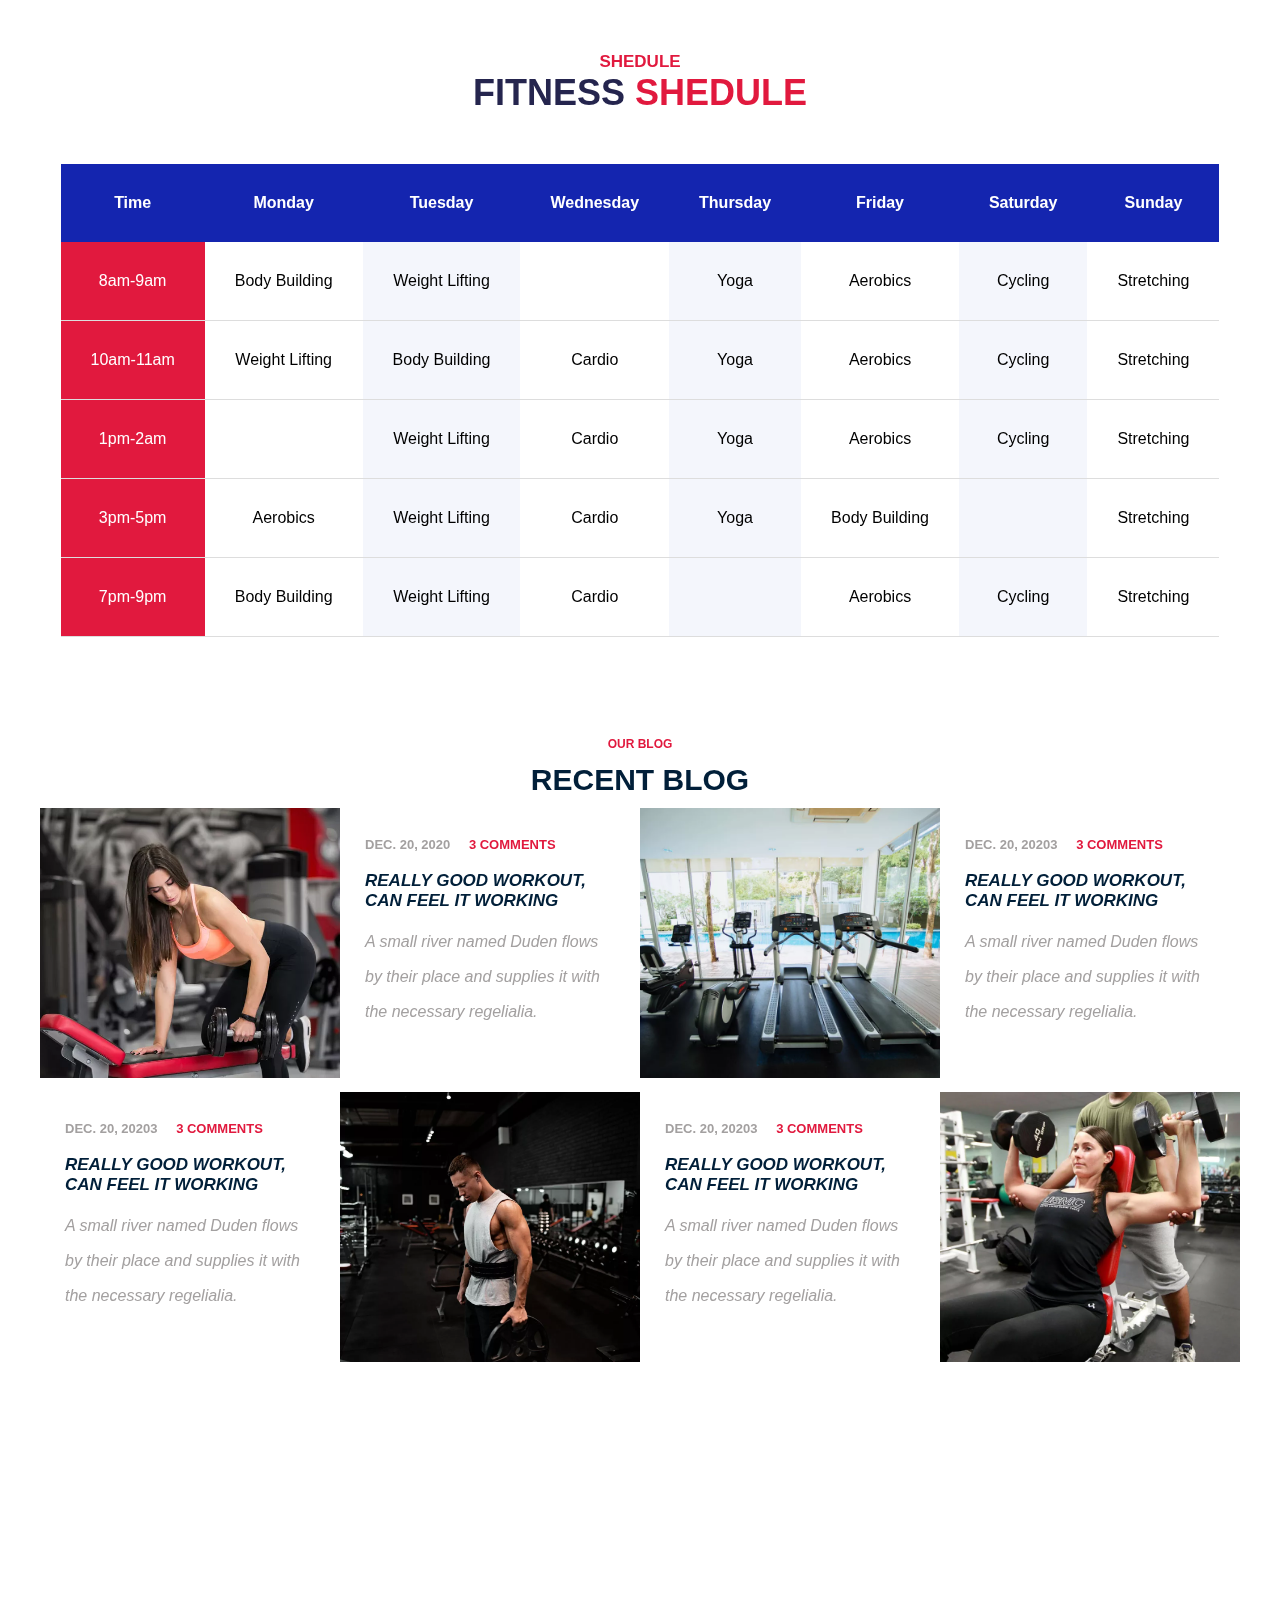
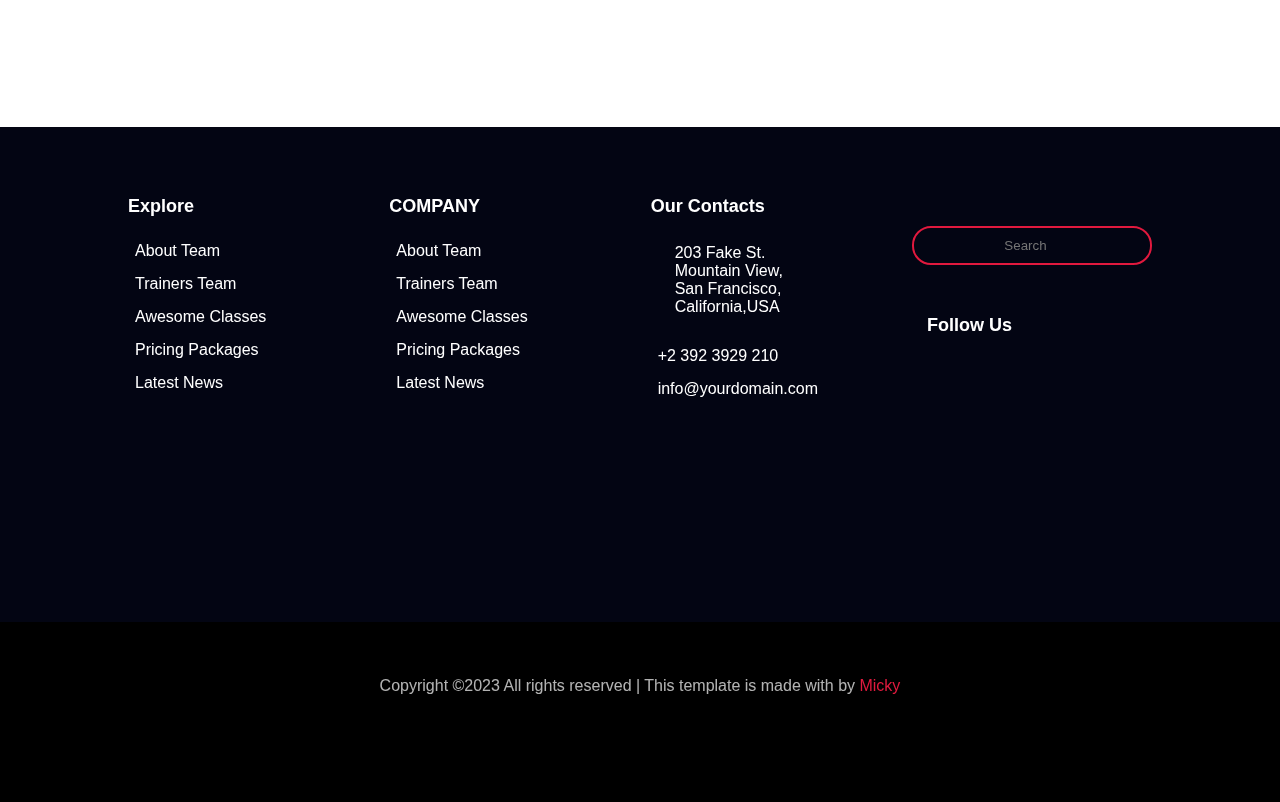
==== commit 690de80e: "Trainer Image Set" ====
--- a/Gym/index.html
+++ b/Gym/index.html
@@ -19,7 +19,7 @@
     <nav>
       <h2 class="logo">Fitness <span class="logospan">Club</span></h2>
       <ul>
-        <li><a href="Gym.html">Home</a></li>
+        <li><a href="index.html">Home</a></li>
         <li><a href="about.html">About</a></li>
         <li><a href="Classes.html">Classes</a></li>
         <li><a href="blog.html">Blog</a></li>
--- a/Gym/css/gym.css
+++ b/Gym/css/gym.css
@@ -388,7 +388,8 @@
 .trainer-banner-imgbox img {
   height: 600px;
   position: relative;
-  top: 57px;
+  top: 35px;
+  /* position: fixed; */
   left: 100px;
 }
 /* <!-----------------------------------------Shedule-----------------------------------------> */
